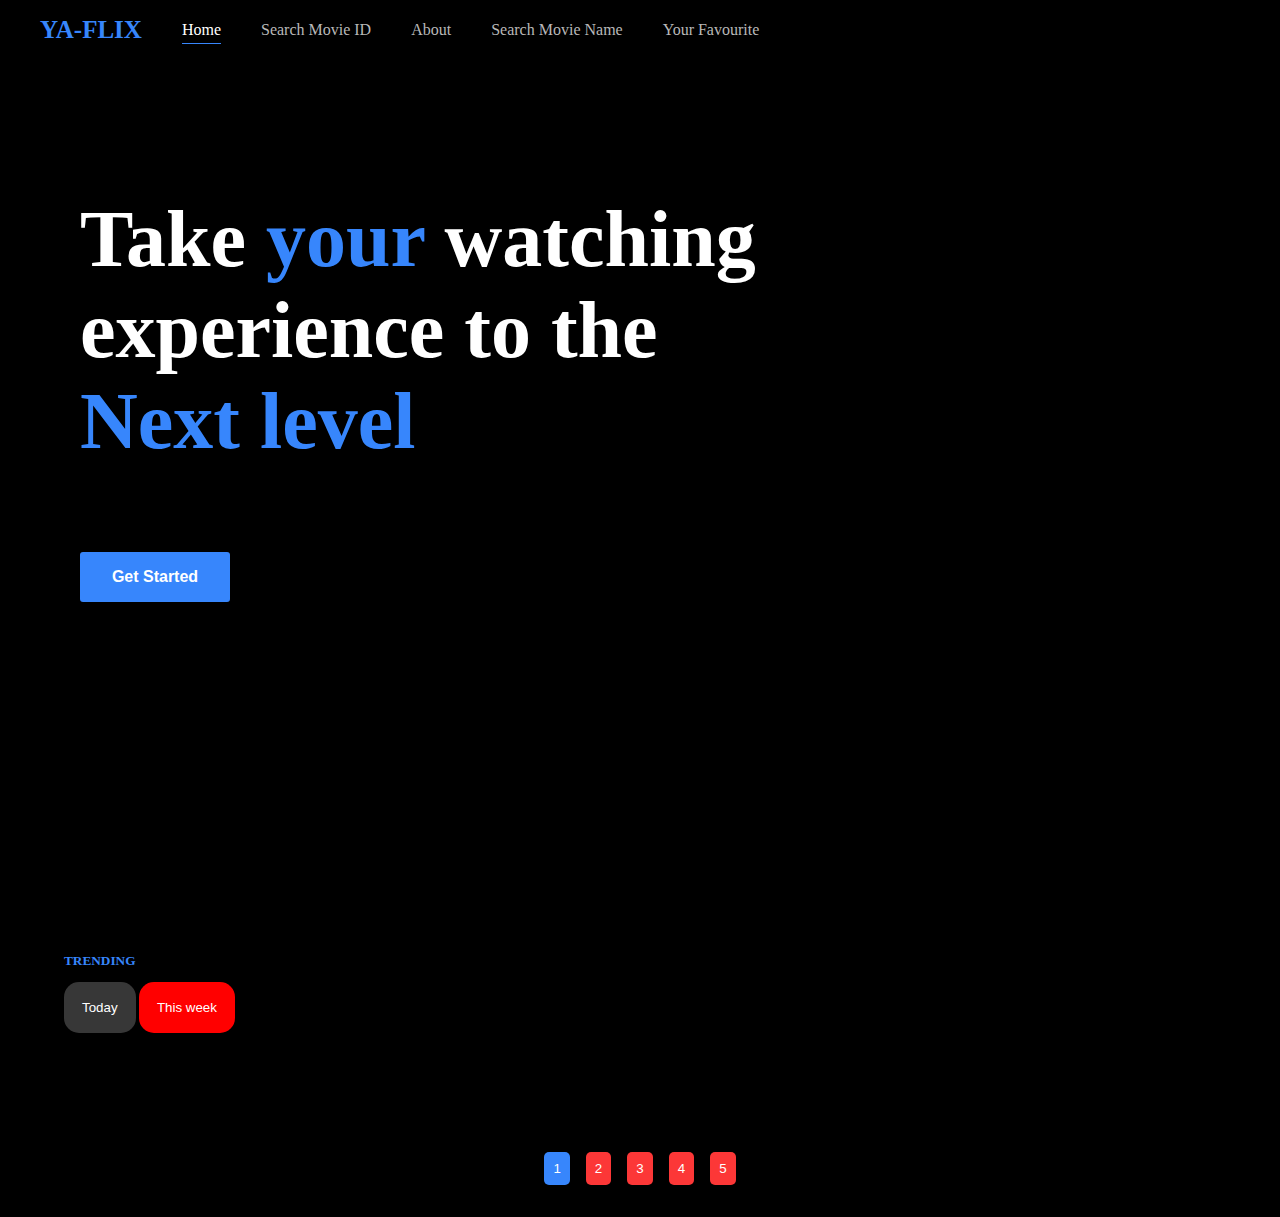
==== html/index.html @ b3c00387 "start built the favorite page" ====
<!DOCTYPE html>
<html lang="en">

<head>
    <meta charset="UTF-8">
    <meta name="viewport" content="width=device-width, initial-scale=1.0">
    <title>YA Flix</title>
    <link rel="icon" href="https://www.nicepng.com/png/full/227-2276266_flix-my-tv-logo-flix-tv.png"
        type="image/x-icon">
    <link rel="stylesheet" href="https://cdnjs.cloudflare.com/ajax/libs/font-awesome/4.7.0/css/font-awesome.min.css">
    <link href="https://cdn.jsdelivr.net/npm/bootstrap@5.0.2/dist/css/bootstrap.min.css" rel="stylesheet"
        integrity="sha384-EVSTQN3/azprG1Anm3QDgpJLIm9Nao0Yz1ztcQTwFspd3yD65VohhpuuCOmLASjC" crossorigin="anonymous">
    <link rel="stylesheet" href="../css/style.css">
</head>

<body>
    <header>
        <nav>
            <ul>
                <li><a id="company" href="">YA-FLIX</a></li>
            </ul>
            <ul>
                <li><a href="../html/index.html" class="active">Home</a></li>
            </ul>
            <ul>
                <li><a href="../html/singleMovie.html" >Search Movie ID</a></li>
            </ul>
            <ul>
                <li><a href="../html/Aboout.html">About</a></li>
            </ul>
            <ul>
                <li> <a href="../html/searchMovie.html">Search Movie Name</a></li>
            </ul>
            <ul>
                <li><a href="../html/Favourite.html">Your Favourite</a></li>
            </ul>
        </nav>
    </header>
    <main>
        <section>
            <div id="containerBtnH1">
                <div id="welcomeContainer">
                    <h1>Take <span class="otherColor">your</span> watching <br>experience to the <br> <span
                            class="otherColor"> Next level</span>
                    </h1>
                </div>
                <button id="btnSpace">
                    Get Started
                </button>
            </div>
            
        </section>
        <div id="targetElement"> 
        </div>
        <div id="containerMovieListBtnPopularSelect">
            <div class="btnPopularSelct">
                    <h5>TRENDING</p>
                    <button id="setDay" class="clickdBTNpopular clickdBTNpopularActive" type="button">Today</button>
                    <button id="setWeek" class="clickdBTNpopular"   type="button">This week</button>
                </div> 
            <div id="moviesList"></div>
        </div>
    <div id="btnPage">
            <button class="paginationBtn paginationBtnActive">1</button>
            <button class="paginationBtn">2</button>
            <button class="paginationBtn">3</button>
            <button class="paginationBtn">4</button>
            <button class="paginationBtn">5</button>
            <!-- <input type="number" id="inptPage">  -->
        </div>
    </main>
    <footer>

    </footer>
    <script src="../js/main.js"></script>
</body>

</html>
---- css/style.css ----
body{
    display: grid;
    grid-template-areas: 
    'header header header header'
    'main main main main'
    'main main main main'
    'main main main main'
    'footer footer footer footer';
    line-height: normal;
    /* width: 100vw; */
  
    color: #fff;
    /* display: flex;
    flex-direction: column;
    align-items: center; */
    /* gap: 2vh;
    margin: 0; */
    background-color: rgb(0, 0, 0);
    margin: 0;
}
header{
    grid-area: header;
    background-color: rgba(0, 0, 0, 0.544);
    position: sticky;
    top:  0;

}
.active{
    color: #fff;
    border-bottom: 1px solid rgb(55, 134, 252);
    padding-bottom: 5px;
}
nav{
    background-color: #000;
    display: flex;
    align-items: center;
}
a{
    text-decoration: none;
    color: rgb(184, 184, 184);
    
}
a:hover{
    transition: 0.5s;
}
#companyContainer{
    width: 10vw;
}
#company{
    color: rgb(55, 134, 252);
    font-weight: 900;
    font-size: 25px;
}
ul{
    list-style-type: none; 
}
main{
    grid-area: main;
}
/*https://img.lovepik.com/background/20211022/medium/lovepik-film-background-board-film-background-image_500877889.jpg*/
/*  https://img.mako.co.il/2018/04/15/shutterstock15_04_18540015799_i.jpg*/
section{
    background-image: url('https://wallpapers-hub.art/wallpaper-images/48083.jpg') ;  
    background-repeat: no-repeat;
    background-size: cover;
    background-position: right;
    height: 95vh;
  
    
}
#welcomeContainer{
    
    margin-top: 5rem;
    margin-left: 5rem;
    /* width: 100vw; */
    
}
#containerBtnH1{
    width: 60vw;
    display: flex;
    flex-direction: column;
    gap: 2rem;
    height: 50vh;
}
h1{
    font-size: 80px;
}
.otherColor{
    color: rgb(55, 134, 252);
}

#btnSpace {
    margin-left: 5rem;
    --width: 150px;
    --timing: 2s;
    border: 0;
    width: var(--width);
    padding-block: 1em;
    color: #fff;
    font-weight: bold;
    font-size: 1em;
    background: rgb(55, 134, 252);
    transition: all 0.2s;
    border-radius: 3px;
}
  
#btnSpace:hover {
    transform: scale(1.1) translateY(-1px);
}
#targetElement{
    text-align: center;
    margin-top: 1rem;
    color:rgb(55, 134, 252) ;
}
#containerMovieListBtnPopularSelect{
    display: flex;
    flex-direction: column;
    padding: 2rem;
    padding-top: 0;
}
.btnPopularSelct{
    /* display: flex; */
    padding-left: 2rem;
    color:rgb(55, 134, 252) ;
}
#moviesList{
    /* width: 100vw; */
    /* height: 60vh; */

    display: flex;
    flex-direction: row;
    flex-wrap: wrap;
    justify-content: space-between;
    align-items: center;
    gap: 2rem;
    padding: 2rem;
    
    background-color: rgb(0, 0, 0);
}
.movieCardList p{
    color: #fff;
    font-family: 'Sofia Sans', sans-serif;
    font-size: 1.2rem;
    font-weight: 900;
}
.movieCardList img{
    width: 15vw;
    height: 30vh;
    border-radius: 0.5rem;
    box-shadow: rgb(255 255 255 / 10%) 12px 13px 25px -6px;
}

.movieCardList{
    width: 15vw;
    display: flex;
    flex-direction: column;
    align-items: center;

}
.love{
    background-color: rgb(255, 255, 255);
    color: rgb(55, 134, 252);
}
footer{
    grid-area: footer;
}
.nav{
    /* display: flex; */
    justify-content: center;
    gap: 4rem;
    color: red;
}

#btnPage{
    display: flex;
    flex-direction: row;
    justify-content: center;
    gap: 1rem;
}
.paginationBtn{
    padding: 1vh;
    border-radius: 5px;
    border: none;
    background-color: rgb(252, 55, 55);
    color: #fff;
    margin-bottom: 2rem;
    transition: 0.5s;
}
.paginationBtn:hover{
    background-color: rgb(55, 134, 252);
    color: #fff;
}
.paginationBtnActive{
    padding: 1vh;
    border-radius: 5px;
    border: none;
    background-color: rgb(55, 134, 252);
    color: #fff;
    margin-bottom: 2rem;
}
.clicked {
    background-color: #ff5733; /* Change this color to the one you prefer */  
}

form{
    display: flex;
    justify-content: center;
}
.likeBtn{
    width: 50%;
    box-shadow: 1px 1px 1px 1px #000;
    background-color:rgb(55, 134, 252) ;
    color: rgb(255, 255, 255);
    padding: 1vh;
    border-radius: 5px;
    transition: 0.5s;
    cursor: pointer;
}
.likeBtn:hover{
    background-color: rgb(255, 255, 255);
    color: rgb(55, 134, 252);
}
.userLiked{
    background-color: rgb(55, 134, 252);
    color: rgb(255, 0, 0);
}
.clickdBTNpopular{
    background-color:rgb(255, 0, 0) ;
    color: rgb(255, 255, 255);
    padding: 2vh;
    border-radius: 15px;
    transition: 0.5s;
    border: none; 
}
.clickdBTNpopular:hover{
    background-color: #373737;
}
.clickdBTNpopularActive{
    background-color: #373737;

}
.idMovieContainer{
    padding: 0.5rem;
    background: #373737c1;
    border-radius: 10px;
    color:rgb(255, 0, 0) ;
    font-weight: 900;
}
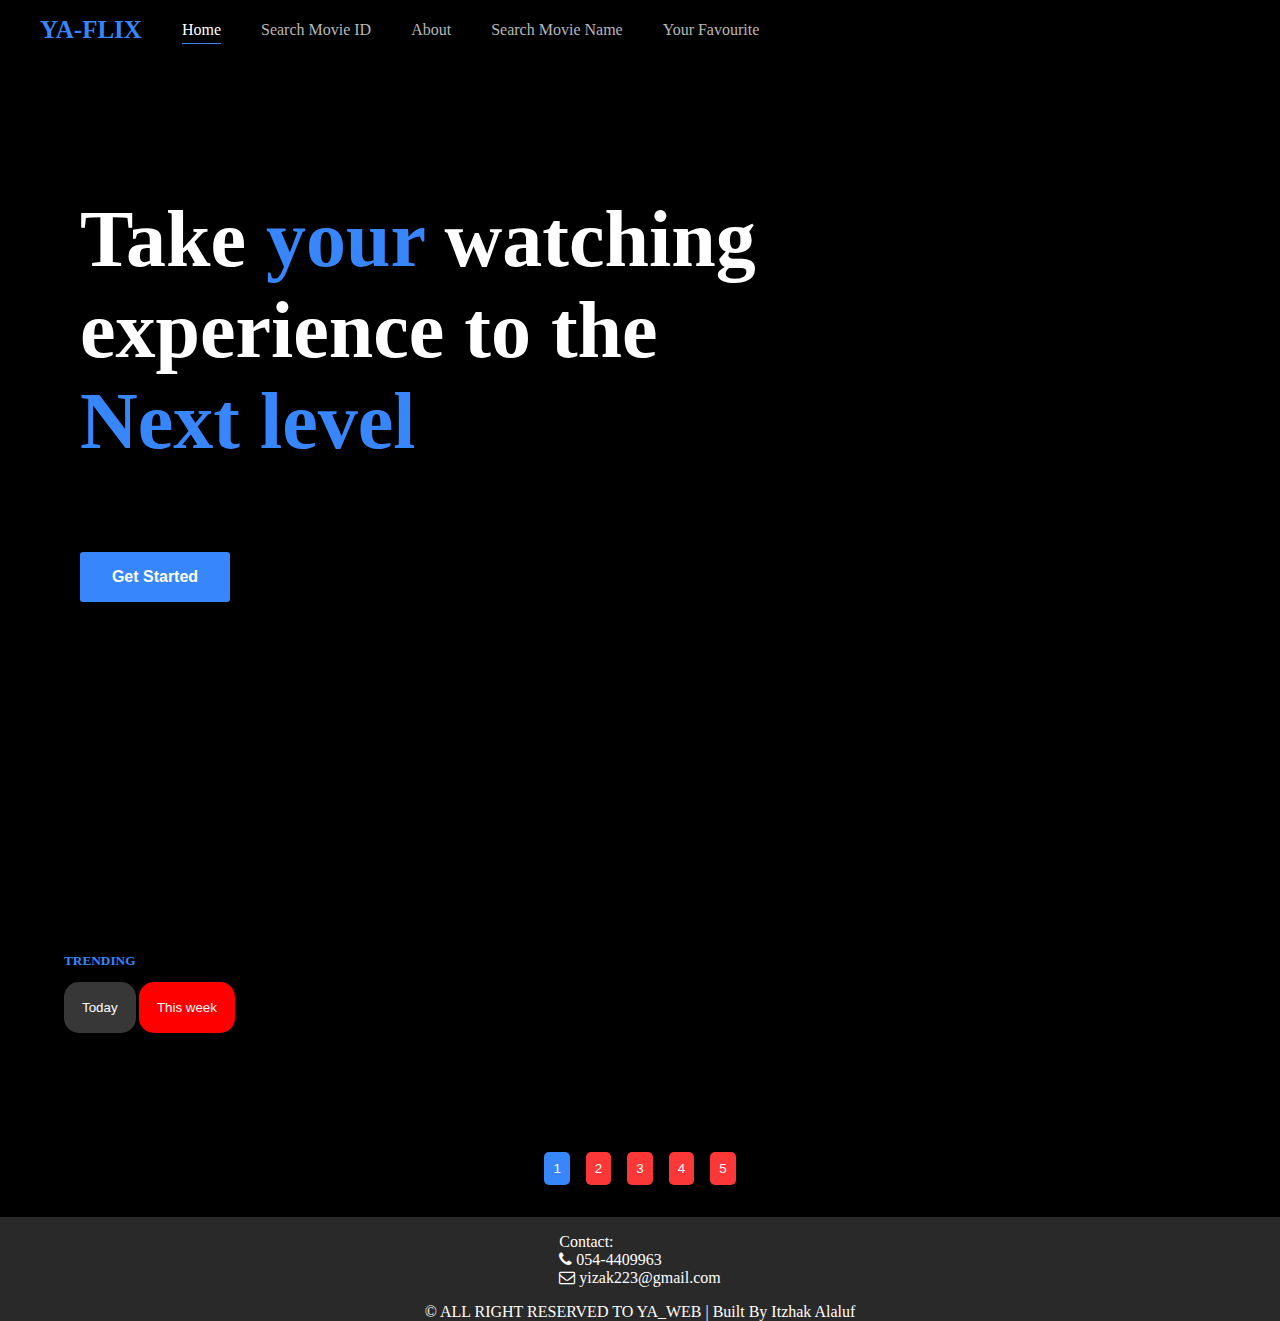
==== commit e839b6c1: "add some style" ====
--- a/html/index.html
+++ b/html/index.html
@@ -23,7 +23,7 @@
                 <li><a href="../html/index.html" class="active">Home</a></li>
             </ul>
             <ul>
-                <li><a href="../html/singleMovie.html" >Search Movie ID</a></li>
+                <li><a href="../html/singleMovie.html">Search Movie ID</a></li>
             </ul>
             <ul>
                 <li><a href="../html/Aboout.html">About</a></li>
@@ -48,19 +48,19 @@
                     Get Started
                 </button>
             </div>
-            
+
         </section>
-        <div id="targetElement"> 
+        <div id="targetElement">
         </div>
         <div id="containerMovieListBtnPopularSelect">
             <div class="btnPopularSelct">
-                    <h5>TRENDING</p>
+                <h5>TRENDING</p>
                     <button id="setDay" class="clickdBTNpopular clickdBTNpopularActive" type="button">Today</button>
-                    <button id="setWeek" class="clickdBTNpopular"   type="button">This week</button>
-                </div> 
+                    <button id="setWeek" class="clickdBTNpopular" type="button">This week</button>
+            </div>
             <div id="moviesList"></div>
         </div>
-    <div id="btnPage">
+        <div id="btnPage">
             <button class="paginationBtn paginationBtnActive">1</button>
             <button class="paginationBtn">2</button>
             <button class="paginationBtn">3</button>
@@ -69,8 +69,12 @@
             <!-- <input type="number" id="inptPage">  -->
         </div>
     </main>
-    <footer>
-
+    <footer style="display: flex ;flex-direction: column; background-color: rgb(41, 41, 41); align-items: center;">
+        <p>Contact: <br> 
+            <i class="fa fa-phone" aria-hidden="true"></i> 054-4409963 <br>
+            <i class="fa fa-envelope-o" aria-hidden="true"></i> yizak223@gmail.com
+        </p>
+        <span>© ALL RIGHT RESERVED TO YA_WEB | Built By Itzhak Alaluf</span>
     </footer>
     <script src="../js/main.js"></script>
 </body>
--- a/css/style.css
+++ b/css/style.css
@@ -165,6 +165,9 @@
     grid-area: footer;
 }
 .nav{
+    z-index: 300;
+    position: sticky;
+    top: 0;
     /* display: flex; */
     justify-content: center;
     gap: 4rem;
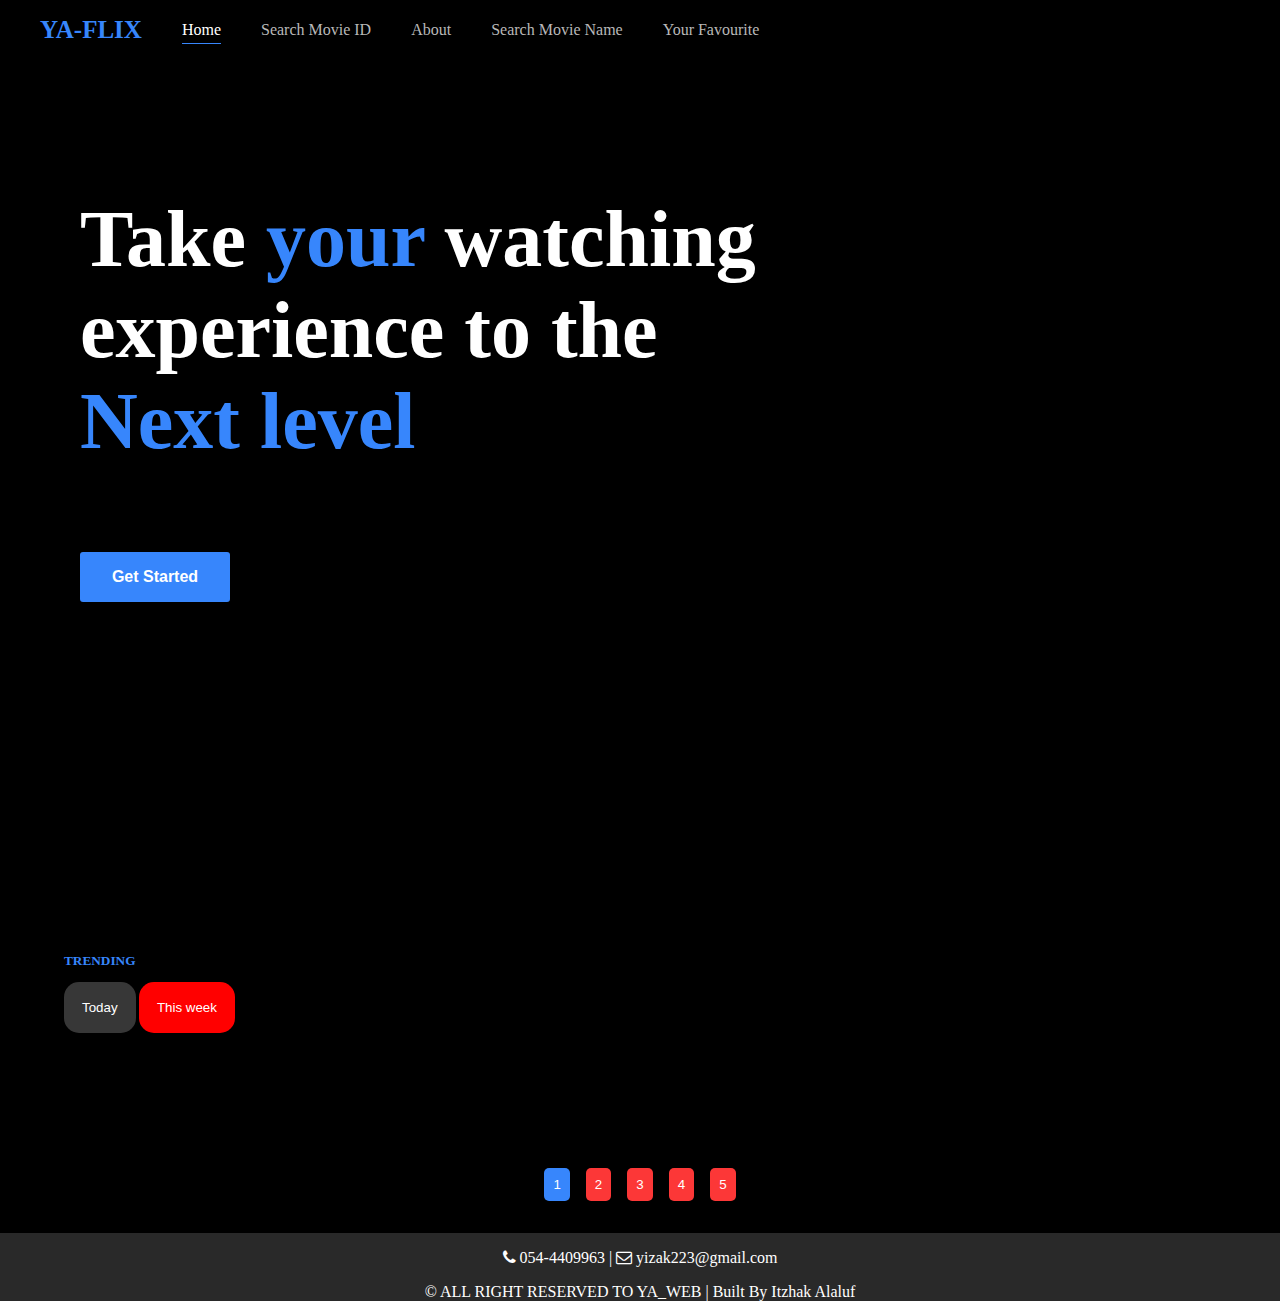
==== commit add1bcc5: "remove fotter add view to favourite add rate" ====
--- a/html/index.html
+++ b/html/index.html
@@ -66,12 +66,11 @@
             <button class="paginationBtn">3</button>
             <button class="paginationBtn">4</button>
             <button class="paginationBtn">5</button>
-            <!-- <input type="number" id="inptPage">  -->
         </div>
     </main>
-    <footer style="display: flex ;flex-direction: column; background-color: rgb(41, 41, 41); align-items: center;">
-        <p>Contact: <br> 
-            <i class="fa fa-phone" aria-hidden="true"></i> 054-4409963 <br>
+    <footer >
+        <p>
+            <i class="fa fa-phone" aria-hidden="true"></i> 054-4409963 | 
             <i class="fa fa-envelope-o" aria-hidden="true"></i> yizak223@gmail.com
         </p>
         <span>© ALL RIGHT RESERVED TO YA_WEB | Built By Itzhak Alaluf</span>
--- a/css/style.css
+++ b/css/style.css
@@ -148,6 +148,7 @@
     height: 30vh;
     border-radius: 0.5rem;
     box-shadow: rgb(255 255 255 / 10%) 12px 13px 25px -6px;
+    
 }
 
 .movieCardList{
@@ -155,7 +156,7 @@
     display: flex;
     flex-direction: column;
     align-items: center;
-
+    gap: 1rem;
 }
 .love{
     background-color: rgb(255, 255, 255);
@@ -163,12 +164,15 @@
 }
 footer{
     grid-area: footer;
+    display: flex;
+    flex-direction: column; 
+    background-color: rgb(41, 41, 41); 
+    align-items: center;
 }
 .nav{
     z-index: 300;
     position: sticky;
     top: 0;
-    /* display: flex; */
     justify-content: center;
     gap: 4rem;
     color: red;
@@ -179,6 +183,7 @@
     flex-direction: row;
     justify-content: center;
     gap: 1rem;
+    margin-top: 1rem;
 }
 .paginationBtn{
     padding: 1vh;
@@ -209,8 +214,8 @@
     display: flex;
     justify-content: center;
 }
-.likeBtn{
-    width: 50%;
+.likeBtn, .showMoreDitails{
+    width: 100%;
     box-shadow: 1px 1px 1px 1px #000;
     background-color:rgb(55, 134, 252) ;
     color: rgb(255, 255, 255);
@@ -219,7 +224,7 @@
     transition: 0.5s;
     cursor: pointer;
 }
-.likeBtn:hover{
+.likeBtn:hover , .showMoreDitails:hover{
     background-color: rgb(255, 255, 255);
     color: rgb(55, 134, 252);
 }
@@ -246,6 +251,33 @@
     padding: 0.5rem;
     background: #373737c1;
     border-radius: 10px;
-    color:rgb(255, 0, 0) ;
-    font-weight: 900;
-}
+    color:rgb(255, 255, 255) ;
+    font-weight: 900;
+    width: 100%;
+    height: 5vh;
+    white-space: nowrap;
+    overflow: hidden;
+    text-overflow: ellipsis;
+    text-align: center;
+}
+.showMoreDitails{
+    background-color: rgb(6, 171, 6);
+}
+.containerNameRateLike{
+    display: flex;
+    flex-direction: column;
+    width:100%;
+}
+.imdbRate{
+    padding: 0.5rem;
+    background: #ff0000c1;
+    border-radius: 10px;
+    color:rgb(246, 235, 20) ;
+    font-weight: 900;
+    width: 100%;
+    height: 5vh;
+    text-align: center;
+}
+.ContainerRateImdb{
+    display:flex;
+}
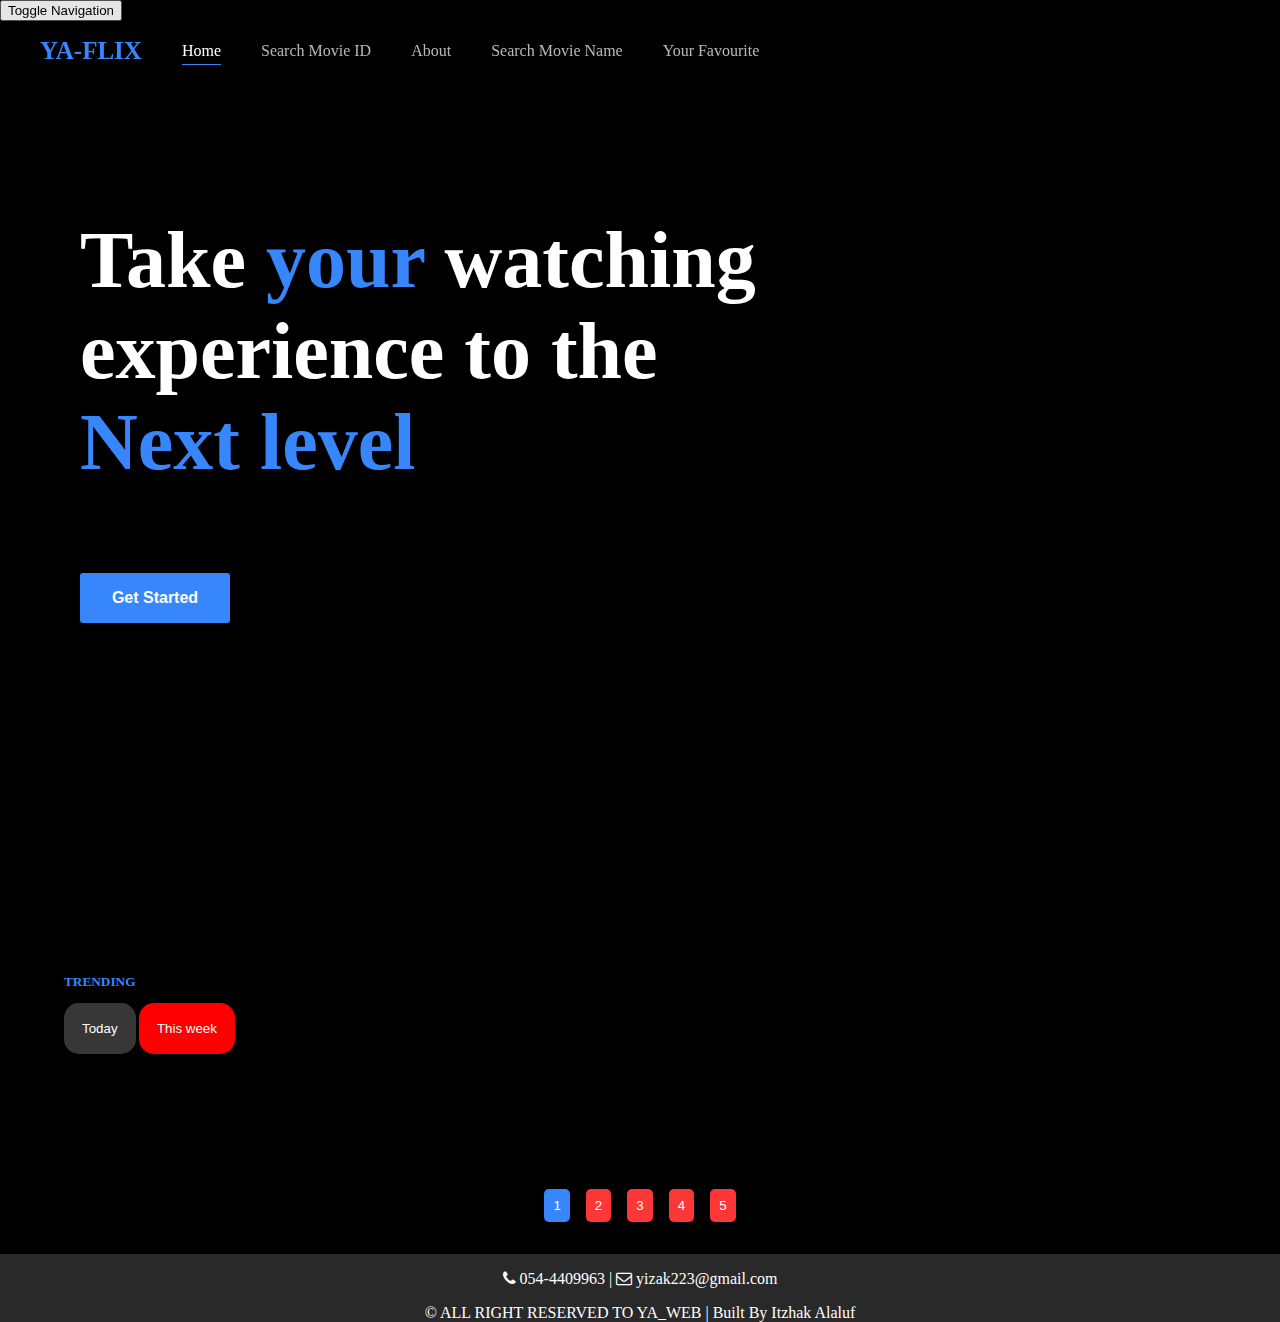
==== commit d846605c: "ADD toggle nav" ====
--- a/html/index.html
+++ b/html/index.html
@@ -11,11 +11,13 @@
     <link href="https://cdn.jsdelivr.net/npm/bootstrap@5.0.2/dist/css/bootstrap.min.css" rel="stylesheet"
         integrity="sha384-EVSTQN3/azprG1Anm3QDgpJLIm9Nao0Yz1ztcQTwFspd3yD65VohhpuuCOmLASjC" crossorigin="anonymous">
     <link rel="stylesheet" href="../css/style.css">
+    <!-- <link rel="stylesheet" href="screen1.css" media="screen and (min-width:601px)" >
+        <link rel="stylesheet" media="screen and (max-width:600px)" href="mobile1.css" > -->
 </head>
 
 <body>
-    <header>
-        <nav>
+    <header> <button id="toggleButton">Toggle Navigation</button>
+        <nav id="navBar">
             <ul>
                 <li><a id="company" href="">YA-FLIX</a></li>
             </ul>
@@ -75,6 +77,7 @@
         </p>
         <span>© ALL RIGHT RESERVED TO YA_WEB | Built By Itzhak Alaluf</span>
     </footer>
+    <script src="../js/screen.js"></script>
     <script src="../js/main.js"></script>
 </body>
 
--- a/css/style.css
+++ b/css/style.css
@@ -270,14 +270,34 @@
 }
 .imdbRate{
     padding: 0.5rem;
-    background: #ff0000c1;
-    border-radius: 10px;
+    background: #000000c1;
+    border-radius: 5px;
+    border: solid;
     color:rgb(246, 235, 20) ;
     font-weight: 900;
     width: 100%;
-    height: 5vh;
+    /* height: 5vh; */
     text-align: center;
+    box-shadow: 1px 1px 1px 1px #000; font-size: 23px;
 }
 .ContainerRateImdb{
     display:flex;
-}
+    flex-direction: row;
+    align-items: stretch;
+    justify-content: stretch;
+}
+.fa-imdb{
+   
+}
+@media only screen and (max-width: 1000) {
+    
+}
+@media only screen and (max-width: 1000px) {
+    nav{ background-color: #000;
+    display: flex;
+    flex-direction: column;
+    flex-wrap: nowrap;
+    align-items: flex-start;
+    display: none;
+}
+}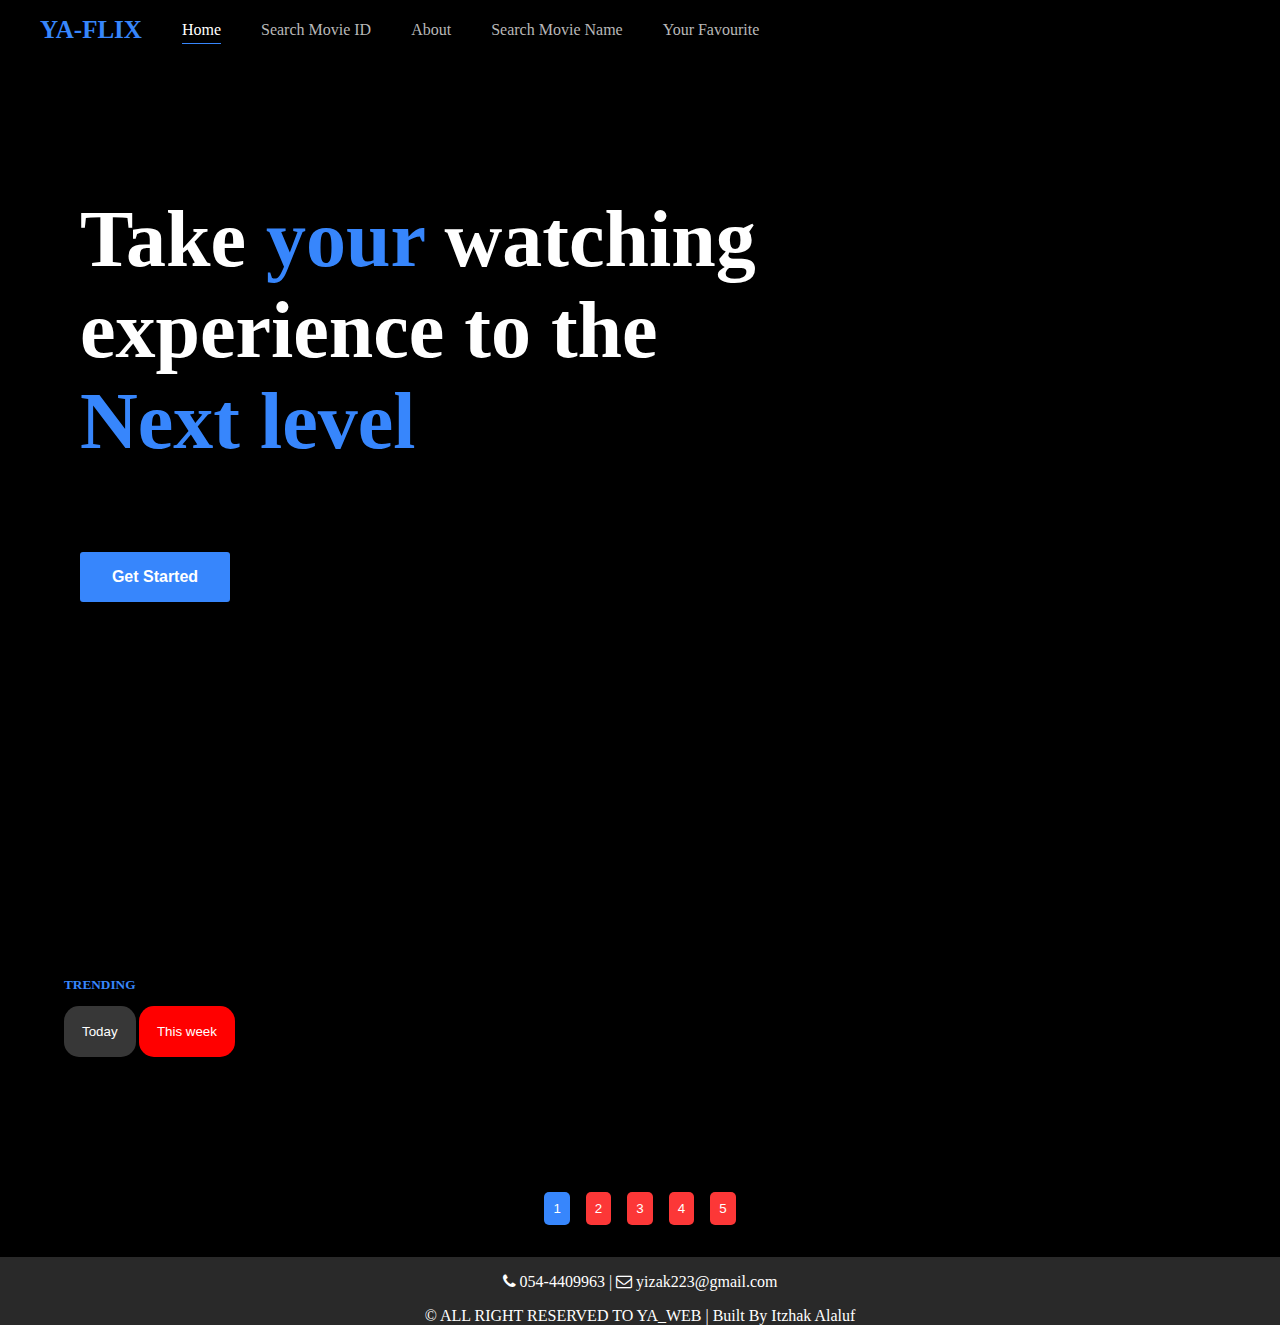
==== commit 5e4a6128: "betterposter view,first movietohome,fix favourite" ====
--- a/html/index.html
+++ b/html/index.html
@@ -54,6 +54,7 @@
         </section>
         <div id="targetElement">
         </div>
+        <div id="movieBiggerResults"></div>
         <div id="containerMovieListBtnPopularSelect">
             <div class="btnPopularSelct">
                 <h5>TRENDING</p>
--- a/css/style.css
+++ b/css/style.css
@@ -112,6 +112,50 @@
     margin-top: 1rem;
     color:rgb(55, 134, 252) ;
 }
+#movieBiggerResults{
+        display: flex;
+        justify-content: center;
+        align-items: flex-start;
+    
+}
+#containerPage{
+    height: 100%;
+
+    width: 90vw;
+}
+#containerMovie {
+    background-color: rgba(95, 94, 92, 0.721);
+    display: flex;
+    flex-direction: row;
+    justify-content: space-evenly;
+}
+#containerMovie img {
+    width: 18vw;
+    height: 50vh;
+}
+#containerContent {
+    width: 70%;
+}
+#secContainerContent {
+    padding-bottom: 2rem;
+    margin-right: 2rem;
+}
+#titleContainer {
+    padding-bottom: 1rem;
+    border-bottom: solid 0.1rem rgb(55, 134, 252);
+    height: fit-content;
+}
+#paragrphContainer {
+    margin-top: 1rem;
+}
+h6 {
+    font-size: 1rem;
+}
+#containerImgDetails {
+    display: flex;
+    flex-direction: column;
+    justify-content: space-evenly;
+}
 #containerMovieListBtnPopularSelect{
     display: flex;
     flex-direction: column;
@@ -122,6 +166,7 @@
     /* display: flex; */
     padding-left: 2rem;
     color:rgb(55, 134, 252) ;
+    margin-top: 1.5rem;
 }
 #moviesList{
     /* width: 100vw; */
@@ -145,7 +190,7 @@
 }
 .movieCardList img{
     width: 15vw;
-    height: 30vh;
+    height: 45vh;
     border-radius: 0.5rem;
     box-shadow: rgb(255 255 255 / 10%) 12px 13px 25px -6px;
     
@@ -289,10 +334,13 @@
 .fa-imdb{
    
 }
-@media only screen and (max-width: 1000) {
-    
+#toggleButton{
+    display: none;
 }
 @media only screen and (max-width: 1000px) {
+    #toggleButton{
+        display: block;
+    }
     nav{ background-color: #000;
     display: flex;
     flex-direction: column;
